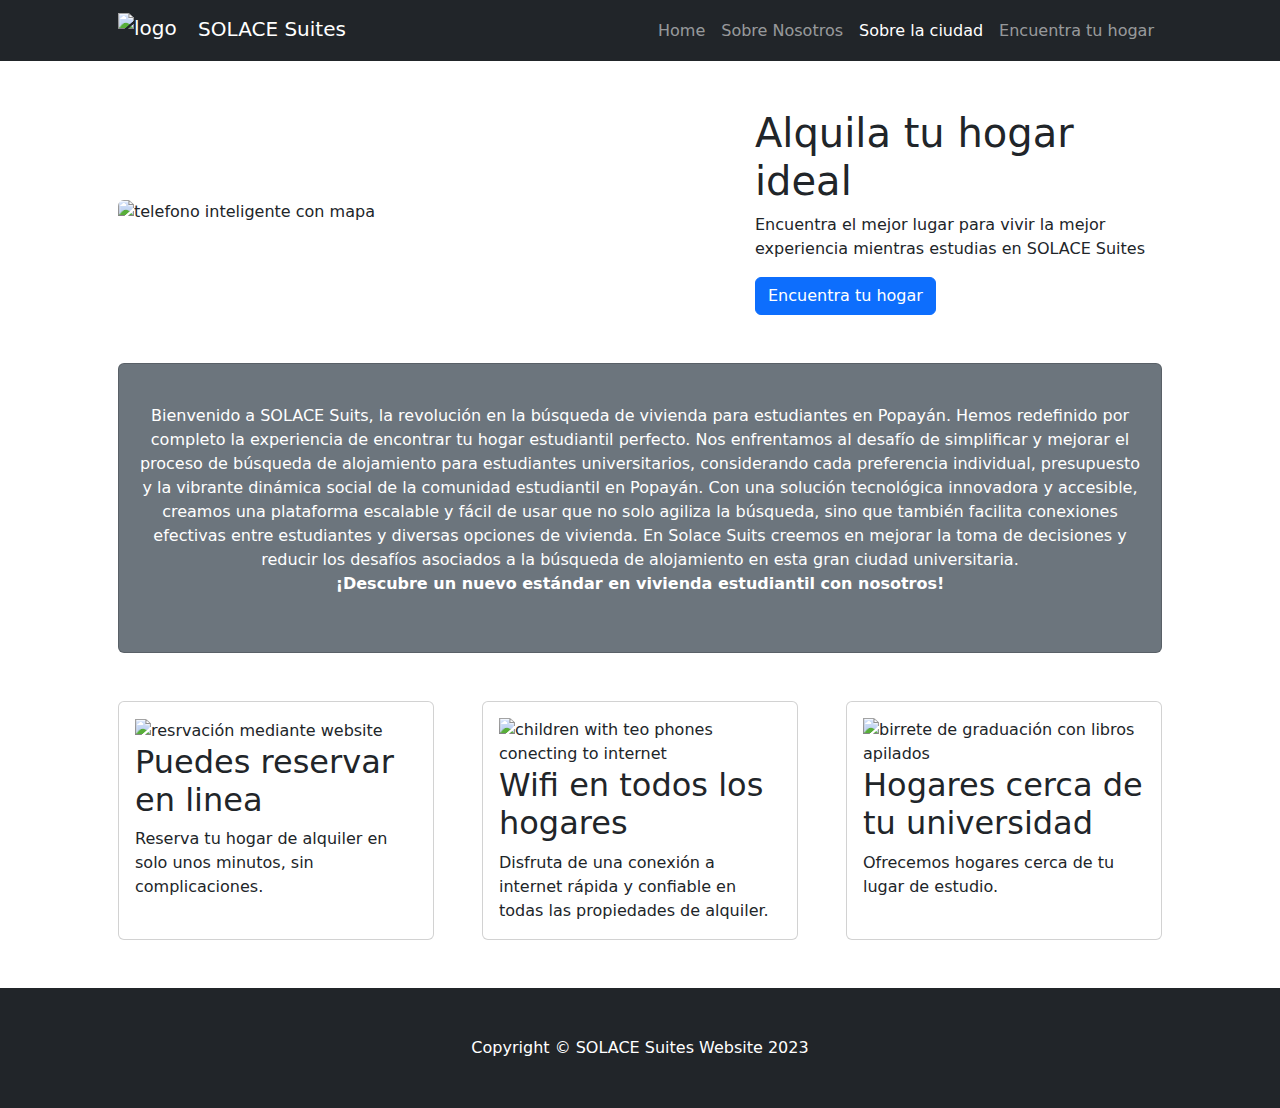
==== pages/city-sites.html @ 61cb7978 "Se agrega la parte principal del proyecto" ====
<!DOCTYPE html>
<html lang="en">
    <head>
        <meta charset="utf-8" />
        <meta name="viewport" content="width=device-width, initial-scale=1, shrink-to-fit=no" />
        <title>SOLACE-Suites</title>
        <!-- Favicon-->
        <link rel="icon" type="image/x-icon" href="../assets/corazon-casero.png" />
        <!-- Core theme CSS -->
        <link href="../css/styles.css" rel="stylesheet" />
    </head>
    <body>
        <!-- Responsive navbar-->
        <nav class="navbar navbar-expand-lg navbar-dark bg-dark">
            <div class="container px-5">
                <a class="navbar-brand" href="index.html">
                    <img src="assets/corazon-casero.png" alt="logo" style="width: 25px; height: 25px; margin-right: 15px; margin-bottom: 5px;">
                    SOLACE Suites</a>
                <button class="navbar-toggler" type="button" data-bs-toggle="collapse" data-bs-target="#navbarSupportedContent" aria-controls="navbarSupportedContent" aria-expanded="false" aria-label="Toggle navigation"><span class="navbar-toggler-icon"></span></button>
                <div class="collapse navbar-collapse" id="navbarSupportedContent">
                    <ul class="navbar-nav ms-auto mb-2 mb-lg-0">
                        <li class="nav-item"><a class="nav-link" aria-current="page" href="../index.html">Home</a></li>
                        <li class="nav-item"><a class="nav-link" href="about.html">Sobre Nosotros</a></li>
                        <li class="nav-item"><a class="nav-link active" aria-current="page" href="index.html">Sobre la ciudad</a></li>
                        <li class="nav-item"><a class="nav-link" href="shop.html">Encuentra tu hogar</a></li>
                    </ul>
                </div>
            </div>
        </nav>
        <!-- Page Content-->
        <div class="container px-4 px-lg-5">
            <!-- Heading Row-->
            <div class="row gx-4 gx-lg-5 align-items-center my-5">
                <div class="col-lg-7"><img class="img-fluid rounded mb-4 mb-lg-0" src="assets/disp-telefono-mapa.jpg" alt="telefono inteligente con mapa" /></div>
                <div class="col-lg-5">
                    <h1 class="font-weight-light">Alquila tu hogar ideal</h1>
                    <p>Encuentra el mejor lugar para vivir la mejor experiencia mientras estudias en SOLACE Suites</p>
                    <a class="btn btn-primary" href="pages/shop.html">Encuentra tu hogar</a>
                </div>
            </div>
            <!-- Call to Action-->
            <div class="card text-white bg-secondary my-5 py-4 text-center">
                <div class="card-body"><p class="text-white m-0">Bienvenido a SOLACE Suits, la revolución en la búsqueda de vivienda para estudiantes en Popayán. Hemos redefinido por completo la experiencia de encontrar tu hogar estudiantil perfecto. Nos enfrentamos al desafío de simplificar y mejorar el proceso de búsqueda de alojamiento para estudiantes universitarios, considerando cada preferencia individual, presupuesto y la vibrante dinámica social de la comunidad estudiantil en Popayán. Con una solución tecnológica innovadora y accesible, creamos una plataforma escalable y fácil de usar que no solo agiliza la búsqueda, sino que también facilita conexiones efectivas entre estudiantes y diversas opciones de vivienda. En Solace Suits creemos en mejorar la toma de decisiones y reducir los desafíos asociados a la búsqueda de alojamiento en esta gran ciudad universitaria.</p>
                    <p><strong>¡Descubre un nuevo estándar en vivienda estudiantil con nosotros!</strong></p></div>
            </div>
            <!-- Content Row-->
            <div class="row gx-4 gx-lg-5">
                <div class="col-md-4 mb-5">
                    <div class="card h-100">
                        <div class="card-body">
                            <img src="assets/dos-adultos-jovenes-sentados-interior-telefonos-inteligentes-navegando-red-generada-ia.jpg" alt="resrvación mediante website" style="width: 100%; height: auto;">
                            <h2 class="card-title">Puedes reservar en linea</h2>
                            <p class="card-text">Reserva tu hogar de alquiler en solo unos minutos, sin complicaciones.</p>
                        </div>
                    </div>
                </div>
                <div class="col-md-4 mb-5">
                    <div class="card h-100">
                        <div class="card-body">
                            <img src="assets/nino-tiro-medio-telefono-inteligente-interior.jpg" alt="children with teo phones conecting to internet" style="width: 100%; height: auto;">
                            <h2 class="card-title">Wifi en todos los hogares</h2>
                            <p class="card-text">Disfruta de una conexión a internet rápida y confiable en todas las propiedades de alquiler.</p>
                        </div>
                    </div>
                </div>
                <div class="col-md-4 mb-5">
                    <div class="card h-100">
                        <div class="card-body">
                            <img src="assets/birrete-graduacion-encuentra-encima-pila-libros_188544-38727.avif" alt="birrete de graduación con libros apilados" style="width: 100%; height: auto;">
                            <h2 class="card-title">Hogares cerca de tu universidad</h2>
                            <p class="card-text">Ofrecemos hogares cerca de tu lugar de estudio.</p>
                        </div>
                    </div>
                </div>
            </div>
        </div>
        <!-- Footer-->
        <footer class="py-5 bg-dark">
            <div class="container px-4 px-lg-5"><p class="m-0 text-center text-white">Copyright &copy; SOLACE Suites Website 2023</p></div>
        </footer>
        <!-- Bootstrap core JS-->
        <script src="https://cdn.jsdelivr.net/npm/bootstrap@5.2.3/dist/js/bootstrap.bundle.min.js"></script>
        <!-- Core theme JS-->
        <script src="js/scripts.js"></script>
    </body>
</html>
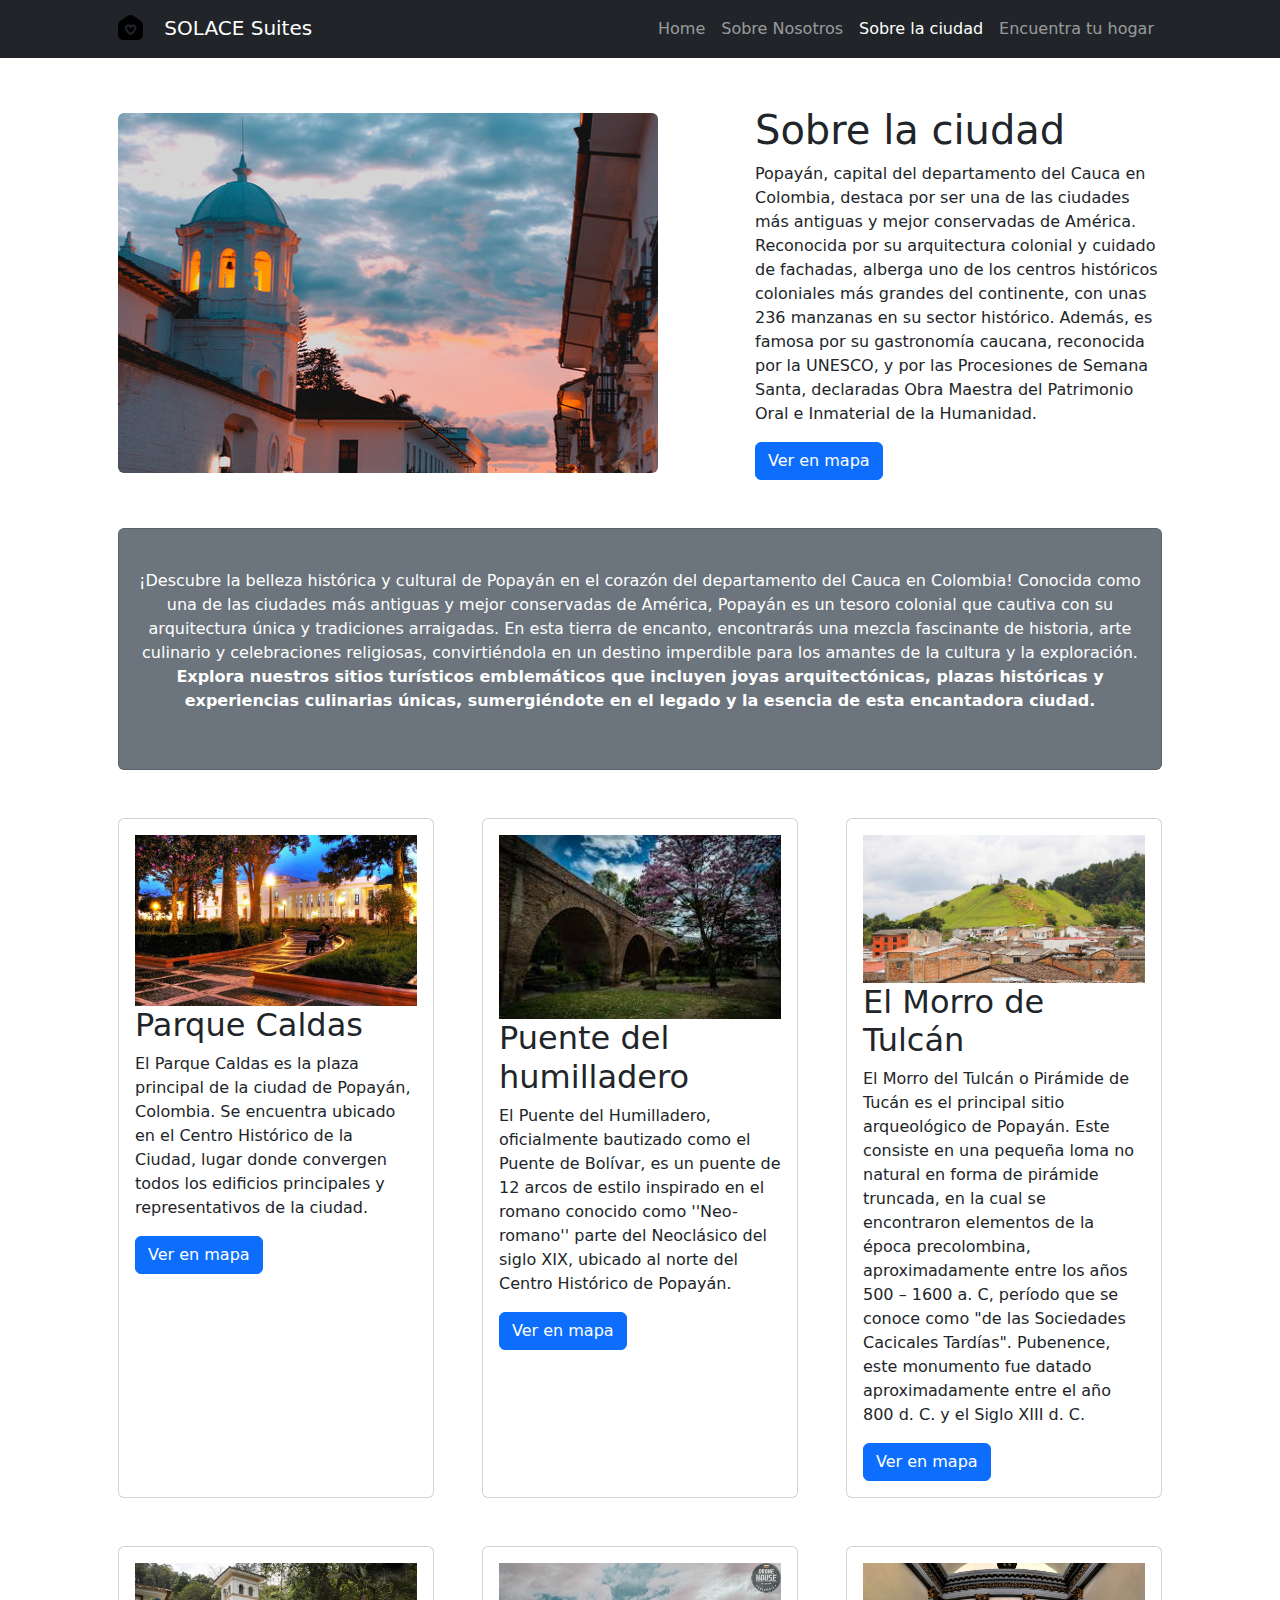
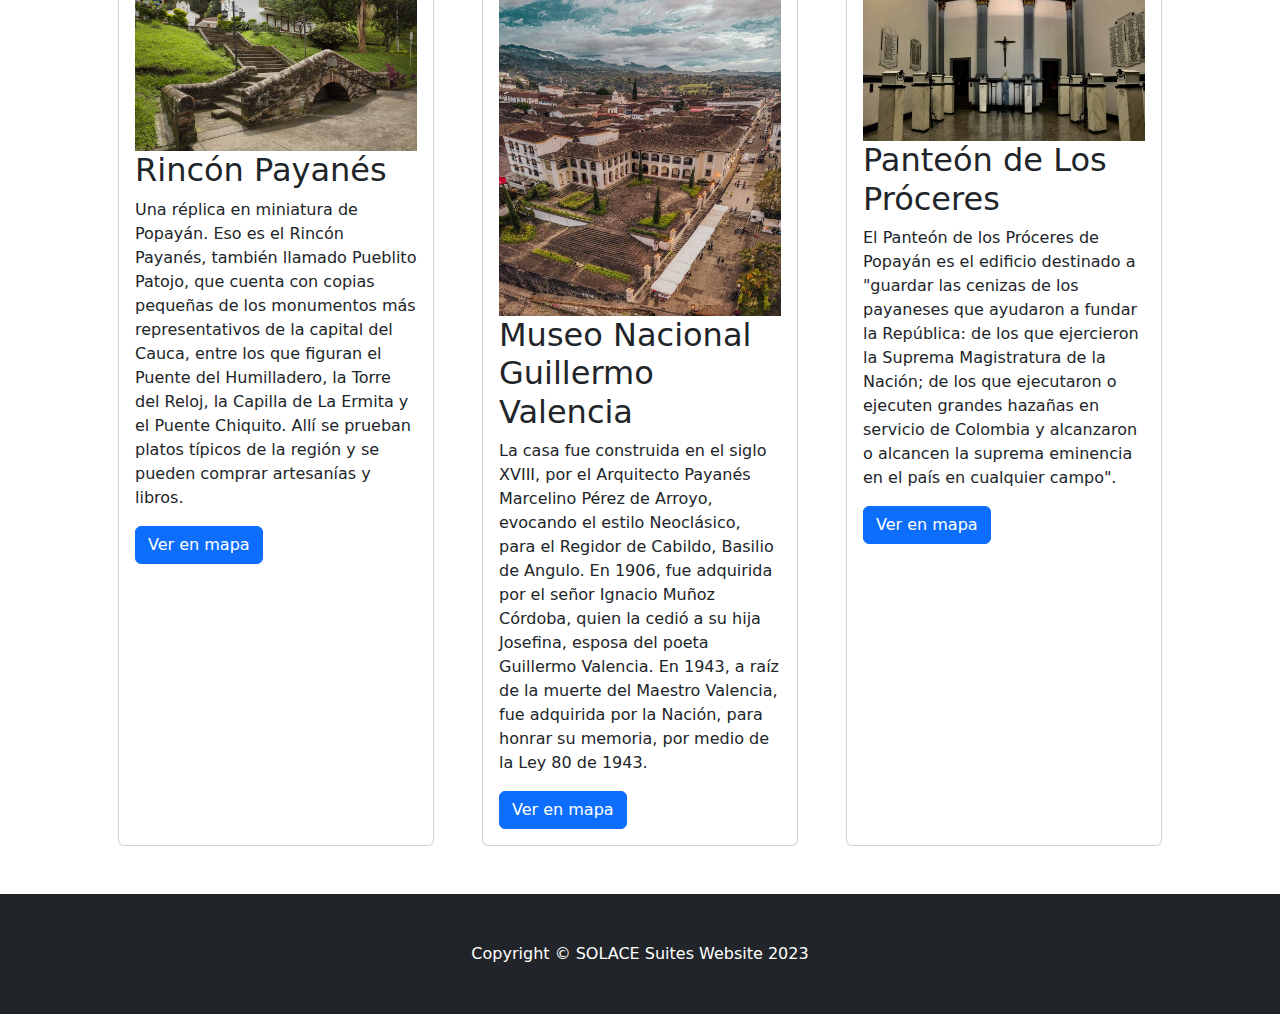
==== commit cad9419a: "se agrega la pagina de detaller de los items y la personalizacion de la pagina de sitios historicos" ====
--- a/pages/city-sites.html
+++ b/pages/city-sites.html
@@ -14,7 +14,7 @@
         <nav class="navbar navbar-expand-lg navbar-dark bg-dark">
             <div class="container px-5">
                 <a class="navbar-brand" href="index.html">
-                    <img src="assets/corazon-casero.png" alt="logo" style="width: 25px; height: 25px; margin-right: 15px; margin-bottom: 5px;">
+                    <img src="../assets/corazon-casero.png" alt="logo" style="width: 25px; height: 25px; margin-right: 15px; margin-bottom: 5px;">
                     SOLACE Suites</a>
                 <button class="navbar-toggler" type="button" data-bs-toggle="collapse" data-bs-target="#navbarSupportedContent" aria-controls="navbarSupportedContent" aria-expanded="false" aria-label="Toggle navigation"><span class="navbar-toggler-icon"></span></button>
                 <div class="collapse navbar-collapse" id="navbarSupportedContent">
@@ -31,44 +31,77 @@
         <div class="container px-4 px-lg-5">
             <!-- Heading Row-->
             <div class="row gx-4 gx-lg-5 align-items-center my-5">
-                <div class="col-lg-7"><img class="img-fluid rounded mb-4 mb-lg-0" src="assets/disp-telefono-mapa.jpg" alt="telefono inteligente con mapa" /></div>
+                <div class="col-lg-7"><img class="img-fluid rounded mb-4 mb-lg-0" src="../assets/main-popayan.jgp" alt="paisaje de Popayán" /></div>
                 <div class="col-lg-5">
-                    <h1 class="font-weight-light">Alquila tu hogar ideal</h1>
-                    <p>Encuentra el mejor lugar para vivir la mejor experiencia mientras estudias en SOLACE Suites</p>
-                    <a class="btn btn-primary" href="pages/shop.html">Encuentra tu hogar</a>
+                    <h1 class="font-weight-light">Sobre la ciudad</h1>
+                    <p>Popayán, capital del departamento del Cauca en Colombia, destaca por ser una de las ciudades más antiguas y mejor conservadas de América. Reconocida por su arquitectura colonial y cuidado de fachadas, alberga uno de los centros históricos coloniales más grandes del continente, con unas 236 manzanas en su sector histórico. Además, es famosa por su gastronomía caucana, reconocida por la UNESCO, y por las Procesiones de Semana Santa, declaradas Obra Maestra del Patrimonio Oral e Inmaterial de la Humanidad.</p>
+                    <a class="btn btn-primary" href="https://www.google.com/maps/place/Popay%C3%A1n,+Cauca/@2.4573824,-76.682336,12z/data=!3m1!4b1!4m6!3m5!1s0x8e300311c028d47d:0x880bd67f0987a54e!8m2!3d2.4448143!4d-76.6147395!16zL20vMDMwOGx6?entry=ttu">Ver en mapa</a>
                 </div>
             </div>
             <!-- Call to Action-->
             <div class="card text-white bg-secondary my-5 py-4 text-center">
-                <div class="card-body"><p class="text-white m-0">Bienvenido a SOLACE Suits, la revolución en la búsqueda de vivienda para estudiantes en Popayán. Hemos redefinido por completo la experiencia de encontrar tu hogar estudiantil perfecto. Nos enfrentamos al desafío de simplificar y mejorar el proceso de búsqueda de alojamiento para estudiantes universitarios, considerando cada preferencia individual, presupuesto y la vibrante dinámica social de la comunidad estudiantil en Popayán. Con una solución tecnológica innovadora y accesible, creamos una plataforma escalable y fácil de usar que no solo agiliza la búsqueda, sino que también facilita conexiones efectivas entre estudiantes y diversas opciones de vivienda. En Solace Suits creemos en mejorar la toma de decisiones y reducir los desafíos asociados a la búsqueda de alojamiento en esta gran ciudad universitaria.</p>
-                    <p><strong>¡Descubre un nuevo estándar en vivienda estudiantil con nosotros!</strong></p></div>
+                <div class="card-body"><p class="text-white m-0">¡Descubre la belleza histórica y cultural de Popayán en el corazón del departamento del Cauca en Colombia! Conocida como una de las ciudades más antiguas y mejor conservadas de América, Popayán es un tesoro colonial que cautiva con su arquitectura única y tradiciones arraigadas. En esta tierra de encanto, encontrarás una mezcla fascinante de historia, arte culinario y celebraciones religiosas, convirtiéndola en un destino imperdible para los amantes de la cultura y la exploración.</p>
+                    <p><strong>Explora nuestros sitios turísticos emblemáticos que incluyen joyas arquitectónicas, plazas históricas y experiencias culinarias únicas, sumergiéndote en el legado y la esencia de esta encantadora ciudad.</strong></p></div>
             </div>
             <!-- Content Row-->
             <div class="row gx-4 gx-lg-5">
                 <div class="col-md-4 mb-5">
                     <div class="card h-100">
                         <div class="card-body">
-                            <img src="assets/dos-adultos-jovenes-sentados-interior-telefonos-inteligentes-navegando-red-generada-ia.jpg" alt="resrvación mediante website" style="width: 100%; height: auto;">
-                            <h2 class="card-title">Puedes reservar en linea</h2>
-                            <p class="card-text">Reserva tu hogar de alquiler en solo unos minutos, sin complicaciones.</p>
+                            <img src="../assets/parque-caldas.jpg" alt="parque Caldas" style="width: 100%; height: auto;">
+                            <h2 class="card-title">Parque Caldas</h2>
+                            <p class="card-text">El Parque Caldas es la plaza principal de la ciudad de Popayán, Colombia. Se encuentra ubicado en el Centro Histórico de la Ciudad, lugar donde convergen todos los edificios principales y representativos de la ciudad. </p>
+                            <a class="btn btn-primary" href="https://www.google.com/maps/place/Parque+Caldas/@2.4418728,-76.6088488,17z/data=!3m1!4b1!4m6!3m5!1s0x8e30030ff9207c27:0xf76217f9f8464ebe!8m2!3d2.4418674!4d-76.6062739!16s%2Fg%2F122qgk3n?entry=ttu">Ver en mapa</a>
                         </div>
                     </div>
                 </div>
                 <div class="col-md-4 mb-5">
                     <div class="card h-100">
                         <div class="card-body">
-                            <img src="assets/nino-tiro-medio-telefono-inteligente-interior.jpg" alt="children with teo phones conecting to internet" style="width: 100%; height: auto;">
-                            <h2 class="card-title">Wifi en todos los hogares</h2>
-                            <p class="card-text">Disfruta de una conexión a internet rápida y confiable en todas las propiedades de alquiler.</p>
+                            <img src="../assets/puentes-del-humilladero.jpeg" alt="Puente del humilladero Popayan" style="width: 100%; height: auto;">
+                            <h2 class="card-title">Puente del humilladero</h2>
+                            <p class="card-text">El Puente del Humilladero, oficialmente bautizado como el Puente de Bolívar, es un puente de 12 arcos de estilo inspirado en el romano conocido como ''Neo-romano'' parte del Neoclásico del siglo XIX, ubicado al norte del Centro Histórico de Popayán.</p>
+                            <a class="btn btn-primary" href="https://www.google.com/maps/place/Puente+del+Humilladero/@2.444023,-76.6076601,17z/data=!3m1!4b1!4m6!3m5!1s0x8e30033b77c3ec87:0x33ee2a06c47a4e76!8m2!3d2.444023!4d-76.6050852!16s%2Fg%2F1tcv_ggz?hl=es&entry=ttu">Ver en mapa</a>
                         </div>
                     </div>
                 </div>
                 <div class="col-md-4 mb-5">
                     <div class="card h-100">
                         <div class="card-body">
-                            <img src="assets/birrete-graduacion-encuentra-encima-pila-libros_188544-38727.avif" alt="birrete de graduación con libros apilados" style="width: 100%; height: auto;">
-                            <h2 class="card-title">Hogares cerca de tu universidad</h2>
-                            <p class="card-text">Ofrecemos hogares cerca de tu lugar de estudio.</p>
+                            <img src="../assets/tulcan.jpg" alt="Piramide El morro de Tulcan" style="width: 100%; height: auto;">
+                            <h2 class="card-title">El Morro de Tulcán</h2>
+                            <p class="card-text">El Morro del Tulcán o Pirámide de Tucán es el principal sitio arqueológico de Popayán. Este consiste en una pequeña loma no natural en forma de pirámide truncada, en la cual se encontraron elementos de la época precolombina, aproximadamente entre los años 500 – 1600 a. C, período que se conoce como "de las Sociedades Cacicales Tardías". Pubenence, este monumento fue datado aproximadamente entre el año 800 d. C. y el Siglo XIII d. C.</p>
+                            <a class="btn btn-primary" href="https://www.google.com/maps?client=ubuntu-sn&sca_esv=df25be95ccf18e8b&sca_upv=1&bih=800&biw=1280&hl=es&q=Pir%C3%A1mide+El+Morro+de+Tulc%C3%A1n&stick=H4sIAAAAAAAAAONgFuLUz9U3MDawyKlS4gIzk8vLyuO1FLOTrfRz8pMTSzLz8-AMq8SSkqLEZBCzeBGrbEBm0eGFuZkpqQquOQq--UVF-QpAdkhpTvLhhXkA_DuVnlwAAAA&um=1&ie=UTF-8&sa=X&ved=2ahUKEwi4nM3W4O2CAxVfUDABHTfTA9MQ_AUoAnoECAUQBA">Ver en mapa</a>
+                        </div>
+                    </div>
+                </div>
+                <div class="col-md-4 mb-5">
+                    <div class="card h-100">
+                        <div class="card-body">
+                            <img src="../assets/rincon_payanes.jpg" alt="El rincon payanes" style="width: 100%; height: auto;">
+                            <h2 class="card-title">Rincón Payanés</h2>
+                            <p class="card-text">Una réplica en miniatura de Popayán. Eso es el Rincón Payanés, también llamado Pueblito Patojo, que cuenta con copias pequeñas de los monumentos más representativos de la capital del Cauca, entre los que figuran el Puente del Humilladero, la Torre del Reloj, la Capilla de La Ermita y el Puente Chiquito. Allí se prueban platos típicos de la región y se pueden comprar artesanías y libros.</p>
+                            <a class="btn btn-primary" href="https://www.google.com/maps/place/Rinc%C3%B3n+Payan%C3%A9s/@2.4434694,-76.6012519,17z/data=!3m1!4b1!4m6!3m5!1s0x8e30030930896dbf:0x9a9b7c90ab88f6bb!8m2!3d2.4434694!4d-76.598677!16s%2Fg%2F11hbk9bx10?hl=es&entry=ttu">Ver en mapa</a>
+                        </div>
+                    </div>
+                </div>
+                <div class="col-md-4 mb-5">
+                    <div class="card h-100">
+                        <div class="card-body">
+                            <img src="../assets/museo_guillermo_valencia.jpeg" alt="museo Guillermo Leon Valencia" style="width: 100%; height: auto;">
+                            <h2 class="card-title">Museo Nacional Guillermo Valencia</h2>
+                            <p class="card-text">La casa fue construida en el siglo XVIII, por el Arquitecto Payanés Marcelino Pérez de Arroyo, evocando el estilo Neoclásico, para el Regidor de Cabildo, Basilio de Angulo. En 1906, fue adquirida por el señor Ignacio Muñoz Córdoba, quien la cedió a su hija Josefina, esposa del poeta Guillermo Valencia. En 1943, a raíz de la muerte del Maestro Valencia, fue adquirida por la Nación, para honrar su memoria, por medio de la Ley 80 de 1943.</p>
+                            <a class="btn btn-primary" href="https://www.google.com/maps/search/Museo+Nacional+Guillermo+Valencia/@2.4427286,-76.6095038,17z/data=!3m1!4b1?hl=es&entry=ttu">Ver en mapa</a>
+                        </div>
+                    </div>
+                </div>
+                <div class="col-md-4 mb-5">
+                    <div class="card h-100">
+                        <div class="card-body">
+                            <img src="../assets/panteon.jpg" alt="Panteon de los proceres desde el interior" style="width: 100%; height: auto;">
+                            <h2 class="card-title">Panteón de Los Próceres</h2>
+                            <p class="card-text">El Panteón de los Próceres de Popayán es el edificio destinado a "guardar las cenizas de los payaneses que ayudaron a fundar la República: de los que ejercieron la Suprema Magistratura de la Nación; de los que ejecutaron o ejecuten grandes hazañas en servicio de Colombia y alcanzaron o alcancen la suprema eminencia en el país en cualquier campo".</p>
+                            <a class="btn btn-primary" href="https://www.google.com/maps?client=ubuntu-sn&sca_esv=df25be95ccf18e8b&sca_upv=1&bih=800&biw=1280&hl=es&q=Pante%C3%B3n+de+Los+Pr%C3%B3ceres&stick=H4sIAAAAAAAAAONgFuLUz9U3MDawyKlS4tFP1zfMSDM2Tqs0zNNSzE620s_JT04syczPgzOsEktKihKTQcziRaySAYl5JamHN-cppKQq-OQXKwQUHd6cnFqUWgwA0pOQNFoAAAA&um=1&ie=UTF-8&sa=X&ved=2ahUKEwjunuam4-2CAxXTVTABHcL0B7IQ_AUoAnoECAMQBA">Ver en mapa</a>
                         </div>
                     </div>
                 </div>
